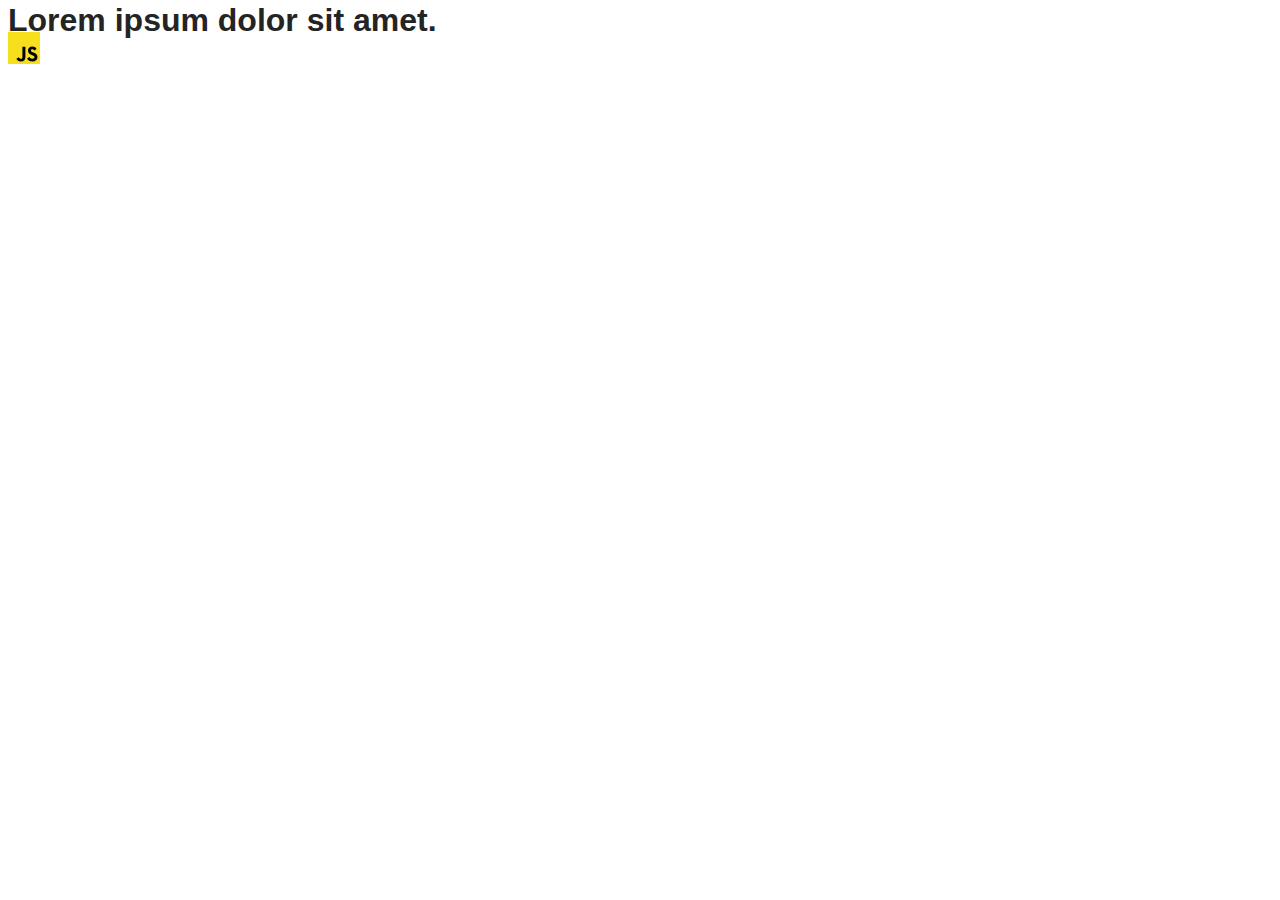
==== src/index.html @ 256e353d "Initial commit" ====
<!DOCTYPE html>
<html lang="en">
  <head>
    <meta charset="UTF-8" />
    <link rel="icon" type="image/svg+xml" href="/favicon.svg" />
    <meta name="viewport" content="width=device-width, initial-scale=1.0" />
    <title>Vanilla App Template</title>
    <link rel="stylesheet" href="./css/styles.css" />
  </head>
  <body>
    <load ="partials/header.html" />

    <section>
      <h1>Lorem ipsum dolor sit amet.</h1>
      <!-- Path to images as from index.html file -->
      <img src="./img/javascript.svg" alt="" />
    </section>

    <!-- Loads the specified .html file -->
    <load ="partials/vite-promo.html" />

    <script type="module" src="/main.js"></script>
  </body>
</html>
---- src/css/styles.css ----
/**
  |============================
  | include css partials with
  | default @import url()
  |============================
*/
@import url('./reset.css');
@import url('./vite-promo.css');
@import url('./header.css');

:root {
  font-family: Inter, Avenir, Helvetica, Arial, sans-serif;
  font-size: 16px;
  line-height: 24px;
  font-weight: 400;

  color: #242424;
  background-color: rgba(255, 255, 255, 0.87);

  font-synthesis: none;
  text-rendering: optimizeLegibility;
  -webkit-font-smoothing: antialiased;
  -moz-osx-font-smoothing: grayscale;
  -webkit-text-size-adjust: 100%;
}
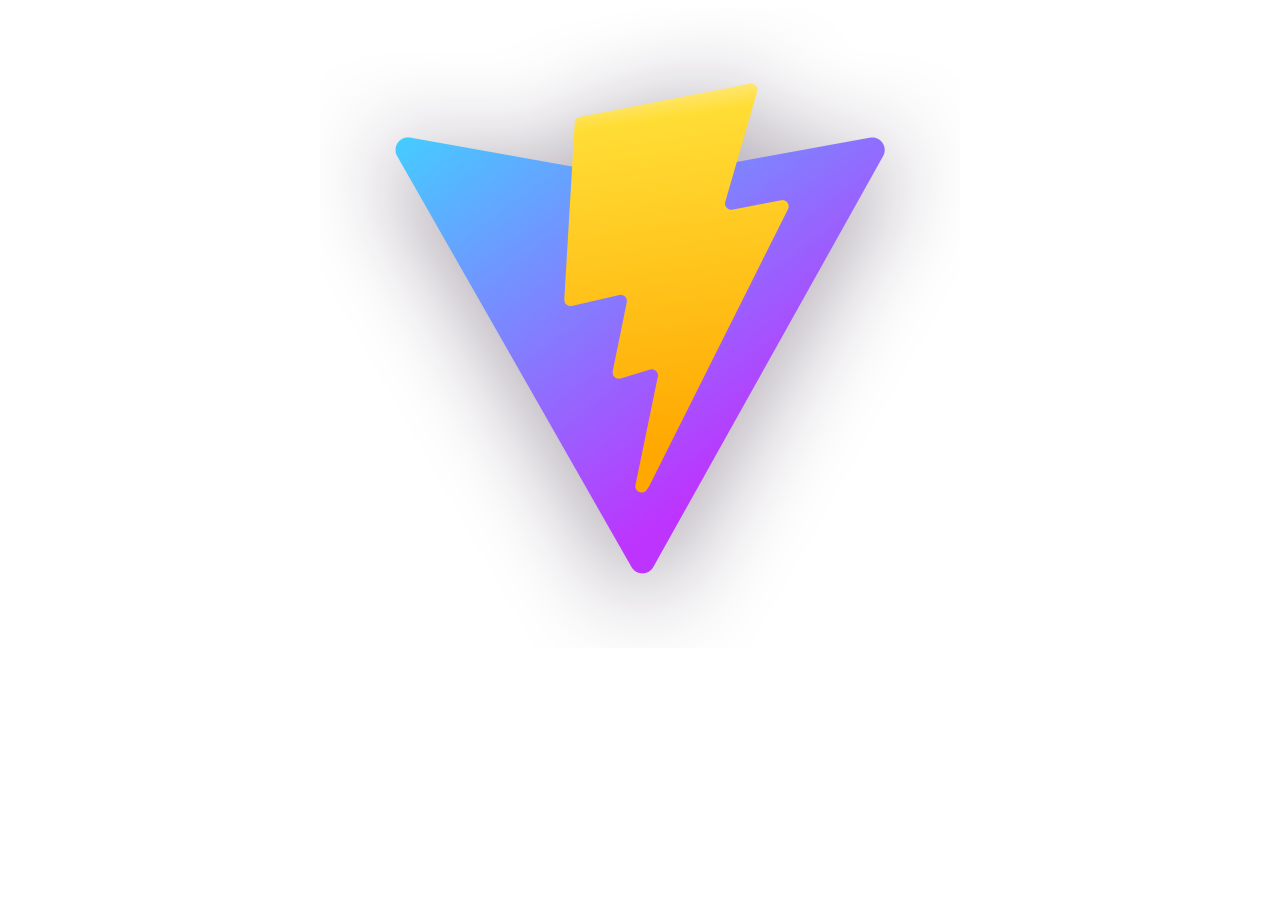
==== commit 5f1cb401: "add homework 10" ====
--- a/src/index.html
+++ b/src/index.html
@@ -8,17 +8,7 @@
     <link rel="stylesheet" href="./css/styles.css" />
   </head>
   <body>
-    <load ="partials/header.html" />
-
-    <section>
-      <h1>Lorem ipsum dolor sit amet.</h1>
-      <!-- Path to images as from index.html file -->
-      <img src="./img/javascript.svg" alt="" />
-    </section>
-
-    <!-- Loads the specified .html file -->
-    <load ="partials/vite-promo.html" />
-
-    <script type="module" src="/main.js"></script>
+    <load src="partials/header.html" />
+    <img class="main-logo" src="./img/vite-logo.png" alt="" />
   </body>
 </html>
--- a/src/css/styles.css
+++ b/src/css/styles.css
@@ -5,7 +5,6 @@
   |============================
 */
 @import url('./reset.css');
-@import url('./vite-promo.css');
 @import url('./header.css');
 
 :root {
